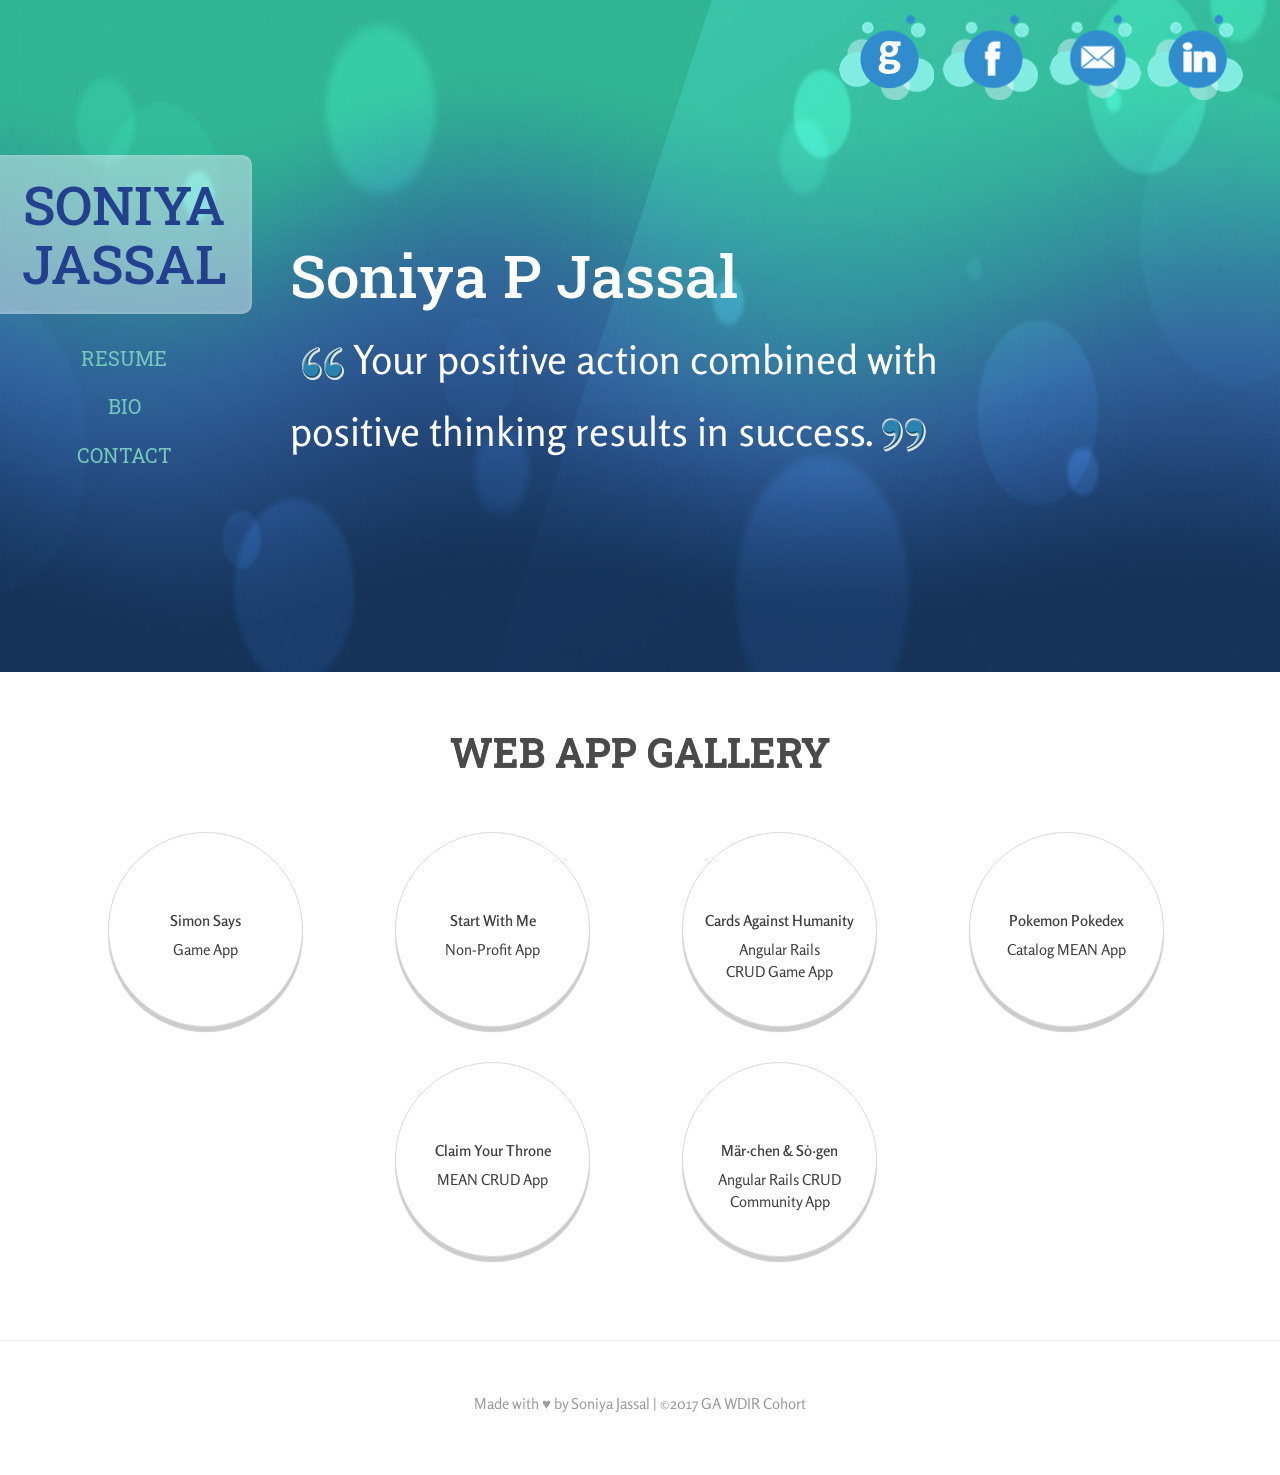
==== index.html @ bb721d24 "gh pages" ====
<!DOCTYPE HTML>
<html>
<head>
<title>Soniya Jassal</title>
<meta http-equiv="Content-Type" content="text/html; charset=utf-8" />
<meta name="viewport" content="width=device-width, initial-scale=1, maximum-scale=1">
<!-- JQUERY -->
<script
src="https://code.jquery.com/jquery-3.2.1.min.js"
integrity="sha256-hwg4gsxgFZhOsEEamdOYGBf13FyQuiTwlAQgxVSNgt4="
crossorigin="anonymous"></script>
<!--Bootstrap required files-->
<script src="https://maxcdn.bootstrapcdn.com/bootstrap/3.3.7/js/bootstrap.min.js"></script>
<link rel="stylesheet" href="https://maxcdn.bootstrapcdn.com/bootstrap/3.3.7/css/bootstrap.min.css" integrity="sha384-BVYiiSIFeK1dGmJRAkycuHAHRg32OmUcww7on3RYdg4Va+PmSTsz/K68vbdEjh4u" crossorigin="anonymous">
<link href='http://fonts.googleapis.com/css?family=Roboto+Slab:400,700' rel='stylesheet' type='text/css'>
<link href='http://fonts.googleapis.com/css?family=Rosario:400,700' rel='stylesheet' type='text/css'>
<link href="css/style.css" rel="stylesheet" type="text/css" media="all" />

</head>
<body>
<div class="header">
<div class="wrap">
	<div class="social_media">
		<ul class="wrapper">
			<li><a class="github" href="https://github.com/ssjassal"><span>github</span></a></li>
			<li><a class="facebook" href="https://www.facebook.com/shipotle"><span>facebook</span></a></li>
			<li><a class="email" href="mailto:soniyapjassal@gmail.com"><span>email</span></a></li>
			<li><a class="linkedin" href="https://www.linkedin.com/in/pritishilotri/"><span>linkedin</span></a></li>
		</ul>
	</div>
	<div class="clear"></div>
	<div class="header_main">
		<div class="header_text">
			<h2>Soniya P Jassal</h2>
         <p><img src="./images/quote1.png"/>Your positive action combined with positive thinking results in success.<img src="./images/quote2.png"/></p>
		</div>
		<div class="clear"></div>
	</div>
	<div class="header_left"><!-- start header_left -->
		<div class="logo">
			<h1><a href="index.html">soniya jassal</a></h1>
		</div>
		<div class="header_nav">
			<ul>
				<li><a href="#"role="button" data-toggle="modal" data-target="#resume">resume</a></li>
				<li><a href="#" role="button" data-toggle="modal" data-target="#bio">bio</a></li>
				<li><a href="mailto:soniyapjassal@gmail.com">contact</a></li>
			</ul>
		</div>
	</div>
</div>
</div>
<div class="main">
<div class="wrap">
	<div class="content">
		<h5>web app gallery</h5>
		<h6></h6>
		<ul class="hoverOver right">
			<li>
				 <a href="#" role="button" data-toggle="modal" data-target="#simon" class="circle bounce-in-left"><span > <h4>Simon Says</h4><p>Game App</p></span> </a>
			</li>

			<div class="clear"></div>
		</ul>
		<ul class="hoverOver left">
         <li>
				 <a href="#" role="button" data-toggle="modal" data-target="#swm" class="circle bounce-in-top"><span > <h4>Start With Me</h4><p>Non-Profit App</p></span> </a>
			</li>
			<li>
				 <a href="#" role="button" data-toggle="modal" data-target="#throne" class="circle bounce-in-bottom"><span > <h4>Claim Your Throne</h4><p>MEAN CRUD App</p></span> </a>
			</li>

			<div class="clear"></div>
		</ul>
		<ul class="hoverOver left right">
         <li>
             <a href="#" role="button" data-toggle="modal" data-target="#cah" class="circle bounce-in-top"><span > <h4>Cards Against Humanity</h4><p>Angular Rails <br>CRUD Game App</p></span> </a>
         </li>
         <li>
				 <a href="#" role="button" data-toggle="modal" data-target="#ms" class="circle bounce-in-bottom"><span > <h4>Mär·chen & Sȯ·gen</h4><p>Angular Rails CRUD Community App</p></span> </a>
			</li>

			<div class="clear"></div>
		</ul>
		<ul class="hoverOver left">

         <li>
             <a href="#" role="button" data-toggle="modal" data-target="#poke" class="circle bounce-in-right"><span > <h4>Pokemon Pokedex</h4><p>Catalog MEAN App</p></span> </a>
         </li>
			<div class="clear"></div>
		</ul>
		<div class="clear"></div>
	</div><!-- end content -->
</div>
<!--Modals-iframe concept inspired by Emily Cali-->
<!-- Reume Modal -->
<div class=" modal fade" id="resume" role="dialog">
   <div class="modal-dialog">
      <!-- Modal content-->
      <div class="modal-content">
         <div class="modal-header">
            <button type="button" class="close" data-dismiss="modal">&times;</button>
            <h4 class="formHeader modal-title"> Soniya Jassal Resume <br><iframe src="./assets/Soniya Jassal 2017 Final.pdf"></iframe></h4>
         </div>
         <div class="modal-footer">
            <!-- <button class="btn btn-default" type="submit" name="button" ng-click="Storyteller.loginStoryteller(userPass)">Login</button> -->
            <button type="button" class="btn btn-default" data-dismiss="modal">Close</button>
         </div>
      </div>
   </div>
</div>
<!-- Simon Modal -->
<div class=" modal fade" id="simon" role="dialog">
   <div class="modal-dialog">
      <!-- Modal content-->
      <div class="modal-content">
         <div class="modal-header">
            <button type="button" class="close" data-dismiss="modal">&times;</button>
            <h4 class="formHeader modal-title"> Simon Says </h4>
         </div>
         <div class="formInput modal-body">
            <iframe src="https://ssjassal.github.io/simon_says/Simon/index.html"></iframe>
         </div>
         <div class="modal-footer">
            <!-- <button class="btn btn-default" type="submit" name="button" ng-click="Storyteller.loginStoryteller(userPass)">Login</button> -->
            <button type="button" class="btn btn-default" data-dismiss="modal">Close</button>
         </div>
      </div>
   </div>
</div>
<!-- Start With Me Modal -->
<div class=" modal fade" id="swm" role="dialog">
   <div class="modal-dialog">
      <!-- Modal content-->
      <div class="modal-content">
         <div class="modal-header">
            <button type="button" class="close" data-dismiss="modal">&times;</button>
            <h4 class="formHeader modal-title"> Start With Me </h4>
         </div>
         <div class="formInput modal-body">
            <iframe src="https://mysterious-cove-64478.herokuapp.com/"></iframe>
         </div>
         <div class="modal-footer">
            <!-- <button class="btn btn-default" type="submit" name="button" ng-click="Storyteller.loginStoryteller(userPass)">Login</button> -->
            <button type="button" class="btn btn-default" data-dismiss="modal">Close</button>
         </div>
      </div>
   </div>
</div>
<!-- Claim Your Throne Modal -->
<div class=" modal fade" id="throne" role="dialog">
   <div class="modal-dialog">
      <!-- Modal content-->
      <div class="modal-content">
         <div class="modal-header">
            <button type="button" class="close" data-dismiss="modal">&times;</button>
            <h4 class="formHeader modal-title"> Claim Your Throne</h4>
         </div>
         <div class="formInput modal-body">
            <iframe src="https://whispering-retreat-91949.herokuapp.com/"></iframe>
         </div>
         <div class="modal-footer">
            <!-- <button class="btn btn-default" type="submit" name="button" ng-click="Storyteller.loginStoryteller(userPass)">Login</button> -->
            <button type="button" class="btn btn-default" data-dismiss="modal">Close</button>
         </div>
      </div>
   </div>
</div>
<!-- Cards Against Humanity Modal -->
<div class=" modal fade" id="cah" role="dialog">
   <div class="modal-dialog">
      <!-- Modal content-->
      <div class="modal-content">
         <div class="modal-header">
            <button type="button" class="close" data-dismiss="modal">&times;</button>
            <h4 class="formHeader modal-title"> Cards Against Humanity</h4>
         </div>
         <div class="formInput modal-body">
            <iframe src="https://humanity-app-frontend.herokuapp.com/"></iframe>
         </div>
         <div class="modal-footer">
            <!-- <button class="btn btn-default" type="submit" name="button" ng-click="Storyteller.loginStoryteller(userPass)">Login</button> -->
            <button type="button" class="btn btn-default" data-dismiss="modal">Close</button>
         </div>
      </div>
   </div>
</div>
<!-- Marchen & Sagen Modal -->
<div class=" modal fade" id="ms" role="dialog">
   <div class="modal-dialog">
      <!-- Modal content-->
      <div class="modal-content">
         <div class="modal-header">
            <button type="button" class="close" data-dismiss="modal">&times;</button>
            <h4 class="formHeader modal-title"> Mär·chen & Sȯ·gen</h4>
         </div>
         <div class="formInput modal-body">
            <iframe src="https://marchen-sagen-app.herokuapp.com/"></iframe>
         </div>
         <div class="modal-footer">
            <!-- <button class="btn btn-default" type="submit" name="button" ng-click="Storyteller.loginStoryteller(userPass)">Login</button> -->
            <button type="button" class="btn btn-default" data-dismiss="modal">Close</button>
         </div>
      </div>
   </div>
</div>
<!-- Pokemon Pokedex Modal -->
<div class=" modal fade" id="poke" role="dialog">
   <div class="modal-dialog">
      <!-- Modal content-->
      <div class="modal-content">
         <div class="modal-header">
            <button type="button" class="close" data-dismiss="modal">&times;</button>
            <h4 class="formHeader modal-title"> Pokemon Pokedex <br>
               <img src="./images/pokehome.png" width="1200" height="550"/><br><br>
            </h4>
         </div>
         <div class="formInput modal-body">
            <!-- <img src="./images/pokehome.png" width="1200" height="550"/><br><br> -->
            <p>
               <label> Introduction</label><br>
               The Pokemon Poke-Dex sports 150 different pokemon. A user can select a pokemon and obtain information about each pokemon and add new Pokemon to their Poke-Dex The functionality of this app is simple learning of manipulating data without a true database. There are features replicating the CRUD methodology.<br>
               <label> Getting Started With Pokemon Poke-Dex </label><br>
            These instructions will help you see the app, should you not wish to download a copy of the project.You can access the respository here: <a href="https://github.com/ssjassal/wdi-remote-hopper/tree/master/unit_2/w05d04/homework/">SSJassal WDIR Projects Repository</a> <br>Should you want to see the code and modify, these instructions will get you a copy of the project up and running on your local machine for development and testing purposes. Please clone my repository for Pokedex App from there you will find need to run npm install to install all necessary modules. You’ll want to ensure the server.js file holds the port you wish to run the app. You will then need to start the nodemon server. You can then run the app from http://localhost:port-given.

            </p>
         </div>
         <div class="modal-footer">
            <!-- <button class="btn btn-default" type="submit" name="button" ng-click="Storyteller.loginStoryteller(userPass)">Login</button> -->
            <button type="button" class="btn btn-default" data-dismiss="modal">Close</button>
         </div>
      </div>
   </div>
</div>
<!-- Bio Modal -->
<div class=" modal fade" id="bio" role="dialog">
   <div class="modal-dialog">
      <!-- Modal content-->
      <div class="modal-content">
         <div class="modal-header">
            <button type="button" class="close" data-dismiss="modal">&times;</button>
            <h4 class="formHeader modal-title"> Soniya Jassal Bio<br>
               <p>
                  Soniya has 13 years of experience working in the Federal Market with backgrounds ranging in Web Development, full range Software Development Life Cycle, and Enterprise Architecture.  Soniya has a focus in Enterprise Architecture and currently works to support the Navy N1, HHS Grants.gov, Internal Revenue Service, Solution Architecture Development.  In the past, she has support the Department of Veteran Affairs (VA) Architecture, Strategy & Design Team implementing an integrated Enterprise Architecture with Segment federation, along with the support of an integrated tool suite to support the strategy, mission and goals of VA.  Soniya has also worked in support of Military Heath Systems(MHS) Office of the Chief Information Officer Enterprise Architecture Division (OCIO EAD) where she authored the Integration-Federation Strategy to capture the holistic view of the MHS Enterprise Architecture.  She has lead compliance and milestone reviews in support of the Investment Review Committee (IRC) and provided Subject Matter Expert (SME) reviews.  Soniya has also support the Enterprise Architecture Committee (EAC) Board for validation of MHS Enterprise Architecture artifacts.  Soniya has completed a Bachelor's in Information Networking Degree at the University of Minnesota and is currently completing her Master's Degree in Information Systems Engineering with emphasis in Cyber Security at Johns Hopkins Whiting Schools of Engineering.  In her personal time Soniya is active with her Fraternity Alumnae Club of Pi Beta Phi raising money and books through fundraising for literacy, investing time with the Girl Scouts of America, traveling, attending music concerts and spending time with her family.
               </p>
            </h4>
         </div>
         <!-- <div class="formInput modal-body">

         </div> -->
         <div class="modal-footer">
            <!-- <button class="btn btn-default" type="submit" name="button" ng-click="Storyteller.loginStoryteller(userPass)">Login</button> -->
            <button type="button" class="btn btn-default" data-dismiss="modal">Close</button>
         </div>
      </div>
   </div>
</div>
</div>
<div class="footer_bg">
<div class="wrap">
	<div class="footer">
			<div class="footer_text">
				<p class="link"><span>Made with &hearts; by Soniya Jassal | &copy;2017 GA WDIR Cohort </span></p>
			</div>
			<div class="clear"></div>
	</div>
</div>
</div>
</body>
</html>
---- css/style.css ----
*{
	margin:0;
	padding:0;
	border:0;
	font-size:100%;
	font:inherit;
	vertical-align:baseline;
}
article, aside, details,
figcaption, figure,footer,
header, hgroup, menu,
nav, section {
	display: block;
}
ol,ul{
	list-style:none;
	margin:0;
	padding:0;
}

/* MAIN BODY CSS */
a{
	text-decoration:none;
}
.txt-rt{
	text-align:right;
}/* text align right */
.txt-lt{
	text-align:left;
}/* text align left */
.txt-center{
	text-align:center;
}/* text align center */
.float-rt{
	float:right;
}/* float right */
.float-lt{float:left;}/* float left */
.clear{clear:both;}/* clear float */
.pos-relative{position:relative;}/* Position Relative */
.pos-absolute{position:absolute;}/* Position Absolute */
.vertical-base{	vertical-align:baseline;}/* vertical align baseline */
.vertical-top{	vertical-align:top;}/* vertical align top */
.underline{	padding-bottom:5px;	border-bottom: 1px solid #eee; margin:0 0 20px 0;}/* Add 5px bottom padding and a underline */
nav.vertical ul li{	display:block;}/* vertical menu */
nav.horizontal ul li{	display: inline-block;}/* horizontal menu */
img{max-width:100%;}
/*end reset*/
body {
	font-family: 'Rosario', sans-serif;
	background:#ffffff;
	font-size: 100%;
}
.wrap{
	margin:0 auto;
	width:80%;
}
/* header_left1 */
.header_left1 {
	position: absolute;
	width: 13%;
	top: 20%;
	left: -4px;
}
/* header_left */
.header_left {
	position: absolute;
	width: 13%;
	top: 20%;
	left: -4px;
}
.logo{
	text-align:center;
}
.logo h1{
	font-family: 'Roboto Slab', serif;
	background: rgba(219,234,243, 0.5);
	box-shadow: inset 0 0 5px rgba(219,234,243, 0.75);
	-webkit-box-shadow: inset 0 0 5px rgba(255, 255, 255, 0.24);
	-moz-box-shadow: inset 0 0 5px rgba(255, 255, 255, 0.24);
	-o-box-shadow: inset 0 0 5px rgba(255, 255, 255, 0.24);
	border-radius: 0px 10px 10px 0px;
	-webkit-border-radius: 0px 10px 10px 0px;
	-moz-border-radius: 0px 10px 10px 0px;
	-o-border-radius: 0px 10px 10px 0px;
}
.logo h1 a{
	display:block;
	padding: 20px;
	font-size: 1.5em;
	color: #23408F;
	text-transform: uppercase;
}
.header_nav {
	margin:20px 0;
	text-align:center;
}
.header_nav ul li{
	padding: 10px 0;
}
.header_nav ul li a{
	font-family: 'Roboto Slab', serif;
	display:inline-block;
	font-size:2em;
	color: #75CABE;
	text-transform: uppercase;
	-webkit-transition: all 0.3s ease-in-out;
	-moz-transition: all 0.3s ease-in-out;
	-o-transition: all 0.3s ease-in-out;
	transition: all 0.3s ease-in-out;
}
.header_nav ul li a:hover{
	color: #38528B;
}
/*-- HEADER CSS --*/
.header{
	background: url('../images/header.jpg');
	background-size: 100% 100%;
	background-position: center;
}
/* SOCIAL MEDIA ICONS - Inspired by W3Layouts for social media icons */
.social_media {
	float:right;
}
.wrapper{
	display: block;
}
.wrapper li{
	float: left;
}
.wrapper li a{
	display: block;
	width: 100px;
	height: 100px;
	margin: 0 2px;
	padding: 1em;
	outline: none;
	background: transparent url(../images/social_icons1.png) no-repeat top left;
	text-indent: -9000px;
	position: relative;
}
.wrapper li .github{
    background-position: 5px 0px;
}
.wrapper li .facebook{
    background-position: -385px 0px;
}
.wrapper li .linkedin{
    background-position: -130px 0px;
	 /*padding: 1em;*/
}
.wrapper li .email{
    background-position: -255px 0px;
	 /*padding: 1em;*/
}

.wrapper li a span{
	text-transform: capitalize;
	width: 100px;
	height: 45px;
	line-height: 20px;
	padding: 8px 10px;
	left: 60%;
	margin-left: -75px;
	font-size: 14px;
	color: #6C87BE;
	text-align: center;
	border: 4px solid #fff;
	background:#ffffff;
	text-indent: 0px;
	position: absolute;
	pointer-events: none;
	top: 80px;
	opacity: 0;
	-webkit-transition: all 0.3s ease-in-out;
	-moz-transition: all 0.3s ease-in-out;
	-o-transition: all 0.3s ease-in-out;
	-ms-transition: all 0.3s ease-in-out;
	transition: all 0.3s ease-in-out;
	box-shadow: 1px 1px 2px rgba(0,0,0,0.1);
	-webkit-box-shadow: 1px 1px 2px rgba(0,0,0,0.1);
	-moz-box-shadow: 1px 1px 2px rgba(0,0,0,0.1);
	-o-box-shadow: 1px 1px 2px rgba(0,0,0,0.1);
	border-radius: 4px;
	-webkit-border-radius: 4px;
	-moz-border-radius: 4px;
	-o-border-radius: 4px;
}
.wrapper li a span:before,
.wrapper li a span:after{
	content: '';
	position: absolute;
	bottom: -15px;
	left: 70%;
	margin-left: -9px;
	width: 0;
	height: 0;
	border-left: 10px solid transparent;
	border-right: 10px solid transparent;
	border-top: 10px solid rgba(0, 0, 0, 0);
}
.wrapper li a span:after{
	top: -24px;
	margin-left: -10px;
	border-bottom: 10px solid #fff;
}
.wrapper li a:hover span{
	opacity: 0.9;
	bottom: 70px;
}
.header_main{
	padding: 10% 0 0;
	width:80%;
	margin: 0 auto;
}
.header_text{
	float:left;
	width: 80%;
	margin: 0 0 0 10%;
	padding-bottom: 20%;
}
.header_text h2{
	font-family: 'Roboto Slab', serif;
	font-size: 6em;
	color: #fff;
	text-transform: capitalize;
	margin-bottom: 2%;
	margin-left: 5%
}
.header_text p{
	line-height:1.8em;
	font-size: 4em;
	color: #fff;
	margin-left: 5%
}

.main{
	background-size: 55%;
}
.content{
	text-align:center;
	padding: 4%;
}
.content h5 {
	font-family: 'Roboto Slab', serif;
	font-weight: 600;
	font-size: 4em;
	text-transform: uppercase;
	margin-bottom: 2%;
	color: #4B4949;
	text-shadow: 0 1px 0 rgb(83, 83, 83);
	-webkit-text-shadow: 0 1px 0 rgb(83, 83, 83);
	-moz-text-shadow: 0 1px 0 rgb(83, 83, 83);
	-o-text-shadow: 0 1px 0 rgb(83, 83, 83);
}
.content h6{
	width: 60%;
	margin: 0 auto;
	font-size: 2em;
	color: #292929;
	line-height: 1.8em;
}
/* MODAL CSS */
iframe{
	width: 65vw;
	height: 60vw;
	scrolling: no;
}

input{
	color: #000;
}
label{
	font-size: 20px;
}
img{
	text-align: center;
}
.modal{
	left: -40%;
}
/*.modal-dialog {
	width 200%;
}*/
.modal-header {
    padding:9px 15px;
    /*border-bottom:1px solid #eee;*/
    background-color: #DBEAF3;
    -webkit-border-top-left-radius: 5px;
    -webkit-border-top-right-radius: 5px;
    -moz-border-radius-topleft: 5px;
    -moz-border-radius-topright: 5px;
     border-top-left-radius: 5px;
     border-top-right-radius: 5px;
	  font-family: 'Roboto Slab', serif;
	  width: 70vw;
 }
.modal-body{
    background-color: #DBEAF3;
    text-align: left;
	 font-family: 'Roboto Slab', serif;
	 width: 70vw;
	 height: 60vw;
}
.modal-body p{
	text-align: left;
	height: 60vw;
	font-size: 15px
}
.modal-body img{
	text-align: center;
}
.modal-body ul li{
	text-align: left;
	height: 60vw;
}
.modal-footer{
   background-color: #DBEAF3;
   -webkit-border-bottom-left-radius: 5px;
   -webkit-border-bottom-right-radius: 5px;
   -moz-border-radius-bottomleft: 5px;
   -moz-border-radius-bottomright: 5px;
    border-bottom-left-radius: 5px;
    border-bottom-right-radius: 5px;
    text-align: center;
	 font-family: 'Roboto Slab', serif;
	 width: 70vw;
}
.modal-title{
   text-align: center;
}
/* HOVER OVER */
.hoverOver {
	float: left;
	width: 22.333333%;
}
.hoverOver.left{
	margin-left: 3.33333%;
}
.hoverOver li{
	margin: 14% 0;
}
.hoverOver li a.circle{
	margin: 0 auto;
	text-align: center;
	border: 1px solid rgb(218, 218, 218);
	color:#404040;
	background: #ffffff;
	display: block;
	width: 195px;
	height: 195px;
	-webkit-transition: all 0.3s ease-in-out;
	-moz-transition: all 0.3s ease-in-out;
	-o-transition: all 0.3s ease-in-out;
	transition: all 0.3s ease-in-out;
	border-radius: 100px;
	-webkit-border-radius: 100px;
	-moz-border-radius: 100px;
	-o-border-radius: 100px;
	box-shadow: 0px 5px 1px #CCCCCC;
	-webkit-box-shadow: 0px 5px 1px #CCCCCC;
	-moz-box-shadow: 0px 5px 1px #CCCCCC;
	-o-box-shadow: 0px 5px 1px #CCCCCC;
}
.hoverOver li a.circle span{
	display: block;
	top: 70px;
	position: relative;
}
.circle h4{
	text-transform: capitalize;
	font-size: 2em;
	font-weight: 600;
}
.circle p{
	font-size: 1.5em;
}
.hoverOver li a.circle:hover,.hoverOver li a.circle:hover >h4{
	color:#ffffff;
	background: #75CABE;
	border-radius: 100px;
	-webkit-border-radius: 100px;
	-moz-border-radius: 100px;
	-o-border-radius: 100px;
}

/*FOOTER CSS */
.footer_bg{
	border-top: 1px solid rgb(240, 237, 237);
	background: #ffffff;
}
.footer{
	padding:4%;
}
.footer_text{
	text-align:center;
}
.footer_text p{
	color: #9c9c9c;
	font-size: 1.5em;
	line-height: 1.8em;
}
.footer_text p a{
	color:#38528B;
	-webkit-transition: all 0.3s ease-in-out;
	-moz-transition: all 0.3s ease-in-out;
	-o-transition: all 0.3s ease-in-out;
	transition: all 0.3s ease-in-out;
}
.footer_text p a:hover{
	color: #9c9c9c;
}

/* ANIMATIONS */
/* ----------------------------------------------
 * Generated by Animista on 2017-6-3 16:10:4
 * w: http://animista.net, t: @cssanimista
 * ---------------------------------------------- */
.bounce-in-left {
	-webkit-animation: bounce-in-left 2.1s both;
	        animation: bounce-in-left 2.1s both;
}
.bounce-in-right {
	-webkit-animation: bounce-in-right 2.1s both;
	        animation: bounce-in-right 2.1s both;
}
.bounce-in-bottom {
	-webkit-animation: bounce-in-bottom 2.1s both;
	        animation: bounce-in-bottom 2.1s both;
}
.bounce-in-top {
	-webkit-animation: bounce-in-top 2.1s both;
	        animation: bounce-in-top 2.1s both;
}

/*
 * ----------------------------------------
 * animation bounce-in-top
 * ----------------------------------------
 */
@-webkit-keyframes bounce-in-top {
  0% {
    -webkit-transform: translateY(-500px);
            transform: translateY(-500px);
    -webkit-animation-timing-function: ease-in;
            animation-timing-function: ease-in;
    opacity: 0;
  }
  38% {
    -webkit-transform: translateY(0);
            transform: translateY(0);
    -webkit-animation-timing-function: ease-out;
            animation-timing-function: ease-out;
    opacity: 1;
  }
  55% {
    -webkit-transform: translateY(-65px);
            transform: translateY(-65px);
    -webkit-animation-timing-function: ease-in;
            animation-timing-function: ease-in;
  }
  72% {
    -webkit-transform: translateY(0);
            transform: translateY(0);
    -webkit-animation-timing-function: ease-out;
            animation-timing-function: ease-out;
  }
  81% {
    -webkit-transform: translateY(-28px);
            transform: translateY(-28px);
    -webkit-animation-timing-function: ease-in;
  }
  90% {
    -webkit-transform: translateY(0);
            transform: translateY(0);
    -webkit-animation-timing-function: ease-out;
            animation-timing-function: ease-out;
  }
  95% {
    -webkit-transform: translateY(-8px);
            transform: translateY(-8px);
    -webkit-animation-timing-function: ease-in;
            animation-timing-function: ease-in;
  }
  100% {
    -webkit-transform: translateY(0);
            transform: translateY(0);
    -webkit-animation-timing-function: ease-out;
            animation-timing-function: ease-out;
  }
}
@keyframes bounce-in-top {
  0% {
    -webkit-transform: translateY(-500px);
            transform: translateY(-500px);
    -webkit-animation-timing-function: ease-in;
            animation-timing-function: ease-in;
    opacity: 0;
  }
  38% {
    -webkit-transform: translateY(0);
            transform: translateY(0);
    -webkit-animation-timing-function: ease-out;
            animation-timing-function: ease-out;
    opacity: 1;
  }
  55% {
    -webkit-transform: translateY(-65px);
            transform: translateY(-65px);
    -webkit-animation-timing-function: ease-in;
            animation-timing-function: ease-in;
  }
  72% {
    -webkit-transform: translateY(0);
            transform: translateY(0);
    -webkit-animation-timing-function: ease-out;
            animation-timing-function: ease-out;
  }
  81% {
    -webkit-transform: translateY(-28px);
            transform: translateY(-28px);
    -webkit-animation-timing-function: ease-in;
  }
  90% {
    -webkit-transform: translateY(0);
            transform: translateY(0);
    -webkit-animation-timing-function: ease-out;
            animation-timing-function: ease-out;
  }
  95% {
    -webkit-transform: translateY(-8px);
            transform: translateY(-8px);
    -webkit-animation-timing-function: ease-in;
            animation-timing-function: ease-in;
  }
  100% {
    -webkit-transform: translateY(0);
            transform: translateY(0);
    -webkit-animation-timing-function: ease-out;
            animation-timing-function: ease-out;
  }
}

/*
 * ----------------------------------------
 * animation bounce-in-bottom
 * ----------------------------------------
 */
@-webkit-keyframes bounce-in-bottom {
  0% {
    -webkit-transform: translateY(500px);
            transform: translateY(500px);
    -webkit-animation-timing-function: ease-in;
            animation-timing-function: ease-in;
    opacity: 0;
  }
  38% {
    -webkit-transform: translateY(0);
            transform: translateY(0);
    -webkit-animation-timing-function: ease-out;
            animation-timing-function: ease-out;
    opacity: 1;
  }
  55% {
    -webkit-transform: translateY(65px);
            transform: translateY(65px);
    -webkit-animation-timing-function: ease-in;
            animation-timing-function: ease-in;
  }
  72% {
    -webkit-transform: translateY(0);
            transform: translateY(0);
    -webkit-animation-timing-function: ease-out;
            animation-timing-function: ease-out;
  }
  81% {
    -webkit-transform: translateY(28px);
            transform: translateY(28px);
    -webkit-animation-timing-function: ease-in;
            animation-timing-function: ease-in;
  }
  90% {
    -webkit-transform: translateY(0);
            transform: translateY(0);
    -webkit-animation-timing-function: ease-out;
            animation-timing-function: ease-out;
  }
  95% {
    -webkit-transform: translateY(8px);
            transform: translateY(8px);
    -webkit-animation-timing-function: ease-in;
            animation-timing-function: ease-in;
  }
  100% {
    -webkit-transform: translateY(0);
            transform: translateY(0);
    -webkit-animation-timing-function: ease-out;
            animation-timing-function: ease-out;
  }
}
@keyframes bounce-in-bottom {
  0% {
    -webkit-transform: translateY(500px);
            transform: translateY(500px);
    -webkit-animation-timing-function: ease-in;
            animation-timing-function: ease-in;
    opacity: 0;
  }
  38% {
    -webkit-transform: translateY(0);
            transform: translateY(0);
    -webkit-animation-timing-function: ease-out;
            animation-timing-function: ease-out;
    opacity: 1;
  }
  55% {
    -webkit-transform: translateY(65px);
            transform: translateY(65px);
    -webkit-animation-timing-function: ease-in;
            animation-timing-function: ease-in;
  }
  72% {
    -webkit-transform: translateY(0);
            transform: translateY(0);
    -webkit-animation-timing-function: ease-out;
            animation-timing-function: ease-out;
  }
  81% {
    -webkit-transform: translateY(28px);
            transform: translateY(28px);
    -webkit-animation-timing-function: ease-in;
            animation-timing-function: ease-in;
  }
  90% {
    -webkit-transform: translateY(0);
            transform: translateY(0);
    -webkit-animation-timing-function: ease-out;
            animation-timing-function: ease-out;
  }
  95% {
    -webkit-transform: translateY(8px);
            transform: translateY(8px);
    -webkit-animation-timing-function: ease-in;
            animation-timing-function: ease-in;
  }
  100% {
    -webkit-transform: translateY(0);
            transform: translateY(0);
    -webkit-animation-timing-function: ease-out;
            animation-timing-function: ease-out;
  }
}

/*
 * ----------------------------------------
 * animation bounce-in-left
 * ----------------------------------------
 */
@-webkit-keyframes bounce-in-left {
  0% {
    -webkit-transform: translateX(-600px);
            transform: translateX(-600px);
    -webkit-animation-timing-function: ease-in;
            animation-timing-function: ease-in;
    opacity: 0;
  }
  38% {
    -webkit-transform: translateX(0);
            transform: translateX(0);
    -webkit-animation-timing-function: ease-out;
            animation-timing-function: ease-out;
    opacity: 1;
  }
  55% {
    -webkit-transform: translateX(-68px);
            transform: translateX(-68px);
    -webkit-animation-timing-function: ease-in;
            animation-timing-function: ease-in;
  }
  72% {
    -webkit-transform: translateX(0);
            transform: translateX(0);
    -webkit-animation-timing-function: ease-out;
            animation-timing-function: ease-out;
  }
  81% {
    -webkit-transform: translateX(-28px);
            transform: translateX(-28px);
    -webkit-animation-timing-function: ease-in;
            animation-timing-function: ease-in;
  }
  90% {
    -webkit-transform: translateX(0);
            transform: translateX(0);
    -webkit-animation-timing-function: ease-out;
            animation-timing-function: ease-out;
  }
  95% {
    -webkit-transform: translateX(-8px);
            transform: translateX(-8px);
    -webkit-animation-timing-function: ease-in;
            animation-timing-function: ease-in;
  }
  100% {
    -webkit-transform: translateX(0);
            transform: translateX(0);
    -webkit-animation-timing-function: ease-out;
            animation-timing-function: ease-out;
  }
}
@keyframes bounce-in-left {
  0% {
    -webkit-transform: translateX(-600px);
            transform: translateX(-600px);
    -webkit-animation-timing-function: ease-in;
            animation-timing-function: ease-in;
    opacity: 0;
  }
  38% {
    -webkit-transform: translateX(0);
            transform: translateX(0);
    -webkit-animation-timing-function: ease-out;
            animation-timing-function: ease-out;
    opacity: 1;
  }
  55% {
    -webkit-transform: translateX(-68px);
            transform: translateX(-68px);
    -webkit-animation-timing-function: ease-in;
            animation-timing-function: ease-in;
  }
  72% {
    -webkit-transform: translateX(0);
            transform: translateX(0);
    -webkit-animation-timing-function: ease-out;
            animation-timing-function: ease-out;
  }
  81% {
    -webkit-transform: translateX(-28px);
            transform: translateX(-28px);
    -webkit-animation-timing-function: ease-in;
            animation-timing-function: ease-in;
  }
  90% {
    -webkit-transform: translateX(0);
            transform: translateX(0);
    -webkit-animation-timing-function: ease-out;
            animation-timing-function: ease-out;
  }
  95% {
    -webkit-transform: translateX(-8px);
            transform: translateX(-8px);
    -webkit-animation-timing-function: ease-in;
            animation-timing-function: ease-in;
  }
  100% {
    -webkit-transform: translateX(0);
            transform: translateX(0);
    -webkit-animation-timing-function: ease-out;
            animation-timing-function: ease-out;
  }
}

/*
 * ----------------------------------------
 * animation bounce-in-right
 * ----------------------------------------
 */
@-webkit-keyframes bounce-in-right {
  0% {
    -webkit-transform: translateX(600px);
            transform: translateX(600px);
    -webkit-animation-timing-function: ease-in;
            animation-timing-function: ease-in;
    opacity: 0;
  }
  38% {
    -webkit-transform: translateX(0);
            transform: translateX(0);
    -webkit-animation-timing-function: ease-out;
            animation-timing-function: ease-out;
    opacity: 1;
  }
  55% {
    -webkit-transform: translateX(68px);
            transform: translateX(68px);
    -webkit-animation-timing-function: ease-in;
            animation-timing-function: ease-in;
  }
  72% {
    -webkit-transform: translateX(0);
            transform: translateX(0);
    -webkit-animation-timing-function: ease-out;
            animation-timing-function: ease-out;
  }
  81% {
    -webkit-transform: translateX(32px);
            transform: translateX(32px);
    -webkit-animation-timing-function: ease-in;
            animation-timing-function: ease-in;
  }
  90% {
    -webkit-transform: translateX(0);
            transform: translateX(0);
    -webkit-animation-timing-function: ease-out;
            animation-timing-function: ease-out;
  }
  95% {
    -webkit-transform: translateX(8px);
            transform: translateX(8px);
    -webkit-animation-timing-function: ease-in;
            animation-timing-function: ease-in;
  }
  100% {
    -webkit-transform: translateX(0);
            transform: translateX(0);
    -webkit-animation-timing-function: ease-out;
            animation-timing-function: ease-out;
  }
}
@keyframes bounce-in-right {
  0% {
    -webkit-transform: translateX(600px);
            transform: translateX(600px);
    -webkit-animation-timing-function: ease-in;
            animation-timing-function: ease-in;
    opacity: 0;
  }
  38% {
    -webkit-transform: translateX(0);
            transform: translateX(0);
    -webkit-animation-timing-function: ease-out;
            animation-timing-function: ease-out;
    opacity: 1;
  }
  55% {
    -webkit-transform: translateX(68px);
            transform: translateX(68px);
    -webkit-animation-timing-function: ease-in;
            animation-timing-function: ease-in;
  }
  72% {
    -webkit-transform: translateX(0);
            transform: translateX(0);
    -webkit-animation-timing-function: ease-out;
            animation-timing-function: ease-out;
  }
  81% {
    -webkit-transform: translateX(32px);
            transform: translateX(32px);
    -webkit-animation-timing-function: ease-in;
            animation-timing-function: ease-in;
  }
  90% {
    -webkit-transform: translateX(0);
            transform: translateX(0);
    -webkit-animation-timing-function: ease-out;
            animation-timing-function: ease-out;
  }
  95% {
    -webkit-transform: translateX(8px);
            transform: translateX(8px);
    -webkit-animation-timing-function: ease-in;
            animation-timing-function: ease-in;
  }
  100% {
    -webkit-transform: translateX(0);
            transform: translateX(0);
    -webkit-animation-timing-function: ease-out;
            animation-timing-function: ease-out;
  }
}

/* MEDIA QUERIES */
@media only screen and (max-width: 1366px) {
	.wrap{
		width:95%;
	}
	.header_left {
		top: 18%;
	}
}
@media only screen and (max-width: 1280px) {
	.wrap{
		width:95%;
	}
	.header_left {
		top: 15%;
		width: 20%;
	}
	.b-animate {
		font-size: 1.2em;
	}
	.circle h4 {
		font-size: 1.5em;
	}
}
@media only screen and (max-width: 1024px) {
	.wrap{
		width:95%;
	}
	.logo h1 a {
		padding: 15px;
	}
	.header_nav {
		margin: 15px 0;
	}
	.header_text h2 {
		font-size: 2.5em;
	}
	.header_text p {
		font-size: 1em;
	}
	.header_main {
		margin-left: 20%;
	}
	.h_img {
		width: 26.33333%;
	}
	.header_text {
		margin: 4% 0 0 4%;
	}
	.header_nav ul li {
		padding: 6px 0;
	}
	.content h5 {
		font-size: 2em;
	}
	.b-animate {
		font-size: 1em;
	}
	.circle h4 {
		font-size: 1.2em;
	}
	/*.f_nav li {
		width: 30.3333%;
	}*/
	.header_left1 {
		top:15%;
		width: 20%;
	}
}
@media only screen and (max-width: 768px) {
	.wrap{
		width:95%;
	}
	.logo h1 a {
		padding: 10px;
		font-size: 2em;
	}
	.header_nav {
		margin: 10px 0;
	}
	.header_text h2 {
		font-size: 2em;
	}
	.header_text p {
		font-size: 0.8725em;
	}
	.header_nav ul li {
		padding: 6px 0;
	}
	.header_nav ul li a {
		font-size: 0.8725em;
	}
	.content h5 {
		font-size: 1.8em;
	}
	.content h6 {
		width: 80%;
	}
	.hoverOver {
		width: 48.333333%;
	}
	.hoverOver.right{
		margin-right: 3.3333%;
	}
	.hoverOver.left {
		margin-left: 0%;
	}
	.b-animate {
		margin-top:50px;
		padding:4%;
		font-size: 1.2em;
	}
	.circle h4 {
		font-size: 1.4em;
	}
	.span1_of_4 h4 {
		font-size: 1.2em;
	}
	.hide{
		display: none;
	}
	.cont-grid h4 {
		font-size: 1.2em;
	}
	.header1 {
		padding: 0 0 28% 0;
	}
	.blog_left {
		float: none;
		width: 100%;
	}
	.blog_sidebar {
		float: none;
		width: 100%;
		margin-left: 0%;
	}
	.b_right h4 {
		font-size: 1.2em;
	}
	.blog_list ul li {
		margin-left: 10px;
	}
	.contact_left h3 {
		font-size: 1.2em;
	}
	.contact_right h3 {
		font-size: 1.2em;
	}
	.details h2 {
		font-size: 1.2em;
	}
	.loop h2{
		font-size: 8em;
	}
}
@media only screen and (max-width: 640px){
	.wrap{
		width:95%;
	}
	.header_left {
		top: 10%;
		width: 20%;
	}
	.logo h1 a {
		padding: 12px;
		font-size: 2em;
	}
	.header_main {
		margin-left:16%;
		padding: 4% 0 0;
		width: 80%;
	}
	.header_text p {
		font-size: 0.8725em;
		line-height: 1.5em;
	}
	.header_text {
		margin: 2% 0 0 4%;
	}
	.hoverOver {
		width: 48.333333%;
	}
	/*.span1_of_4 {
		float: none;
		width: 100%;
		margin-left: 0%;
	}
	.span1_of_4 h4{
		margin:4% 0;
	}
	.span1_of_4 h5{
		margin:2% 0 0;
	}
	.span1_of_4 p.top {
		margin-top: 2%;
	}
	.span1_of_4 span {
		margin-top: 2%;
	}*/
	/*.f_nav li {
		width: 14.3333%;
	}*/
	/*.span1_of_4 p.bg {
		padding: 4%;
	}*/
	.hoverOver li a.circle {
		width:120px;
		height: 120px;
	}
	.hoverOver li a.circle span {
		top: 60px;
	}
	.contact_left {
		float: none;
		margin-right: 0%;
		width: 100%;
	}
	.contact_right {
		margin-top:4%;
		float: none;
		width: 100%;
	}
	.loop h2{
		font-size: 6em;
	}
}
@media only screen and (max-width: 480px) {
	.wrap{
		width:95%;
	}
	.social_media {
		 float: none;
	}
	.wrapper li a {
		width: 68px;
		height: 86px;
	}
	.wrapper li:nth-last-child(6),.wrapper li:nth-last-child(5){
		display:none;
	}
	.header_left {
		top: 10%;
		width: 30%;
	}
	.header_nav ul li a {
		font-size: 0.8125em;
	}
	.header_nav ul li {
		padding: 4px 0;
	}
	.header_main {
		margin-left: 20%;
	}
	.header_text {
		margin: 0% 0 0 2%;
	}
	.header_text h2 {
		font-size: 1.5em;
	}
	.logo h1 a {
		padding: 5px;
		font-size: 1.8em;
	}
	.header_nav {
		margin: 0px 0;
	}
	.content h5 {
		font-size: 1.5em;
	}
	.b-animate {
		margin-top: 25px;
		font-size: 1em;
	}
	.circle p {
		font-size: 0.8925em;
	}
	.header1 {
		padding: 0 0 34% 0;
		background-size: 100% 100%;
	}
	.cont-grid-img {
		margin-right: 0;
		width: 100%;
		float: none;
	}
	.header_left1 {
		top: 25%;
		width: 30%;
	}
	.cont-grid {
		float: none;
		width: 100%;
		margin-top: 4%;
	}
	.blog_list {
		float: none;
	}
	.blog_art {
		float: none;
	}
}
@media only screen and (max-width: 320px) {
	.wrap{
		width:95%;
	}
	.social_media {
		 float: none;
	}
	.wrapper li a {
		width: 64px;
		height: 75px;
	}
	.header_left {
		top: 16%;
		width: 40%;
	}
	.header_nav ul li a {
		font-size: 0.8125em;
	}
	.header_nav ul li {
		padding: 2px 0;
	}
	.header_main {
		width:100%;
		margin-left:0%;
		padding: 0% 0 0;
	}
	.header_text {
		display: none;
	}
	.logo h1 a {
		padding: 8px;
		font-size: 1.5em;
	}
	.header_nav {
		margin: 0px 0;
	}
	.b-animate {
		margin-top: 15px;
		font-size: 0.8925em;
	}
	.h_img {
		width: 45%;
		float: right;
	}
	.hide1{
		display: none;
	}
	.hoverOver li a.circle span {
		top: 36px;
	}
	.circle p {
		font-size: 0.8125em;
	}
	.content h6 {
		width: 100%;
	}
	.header1 {
		padding: 0 0 44% 0;
	}
	.header_left1 {
		top: 30%;
	}
	.blog_list ul li:nth-child(3) {
		margin-left: 0;
	}
}
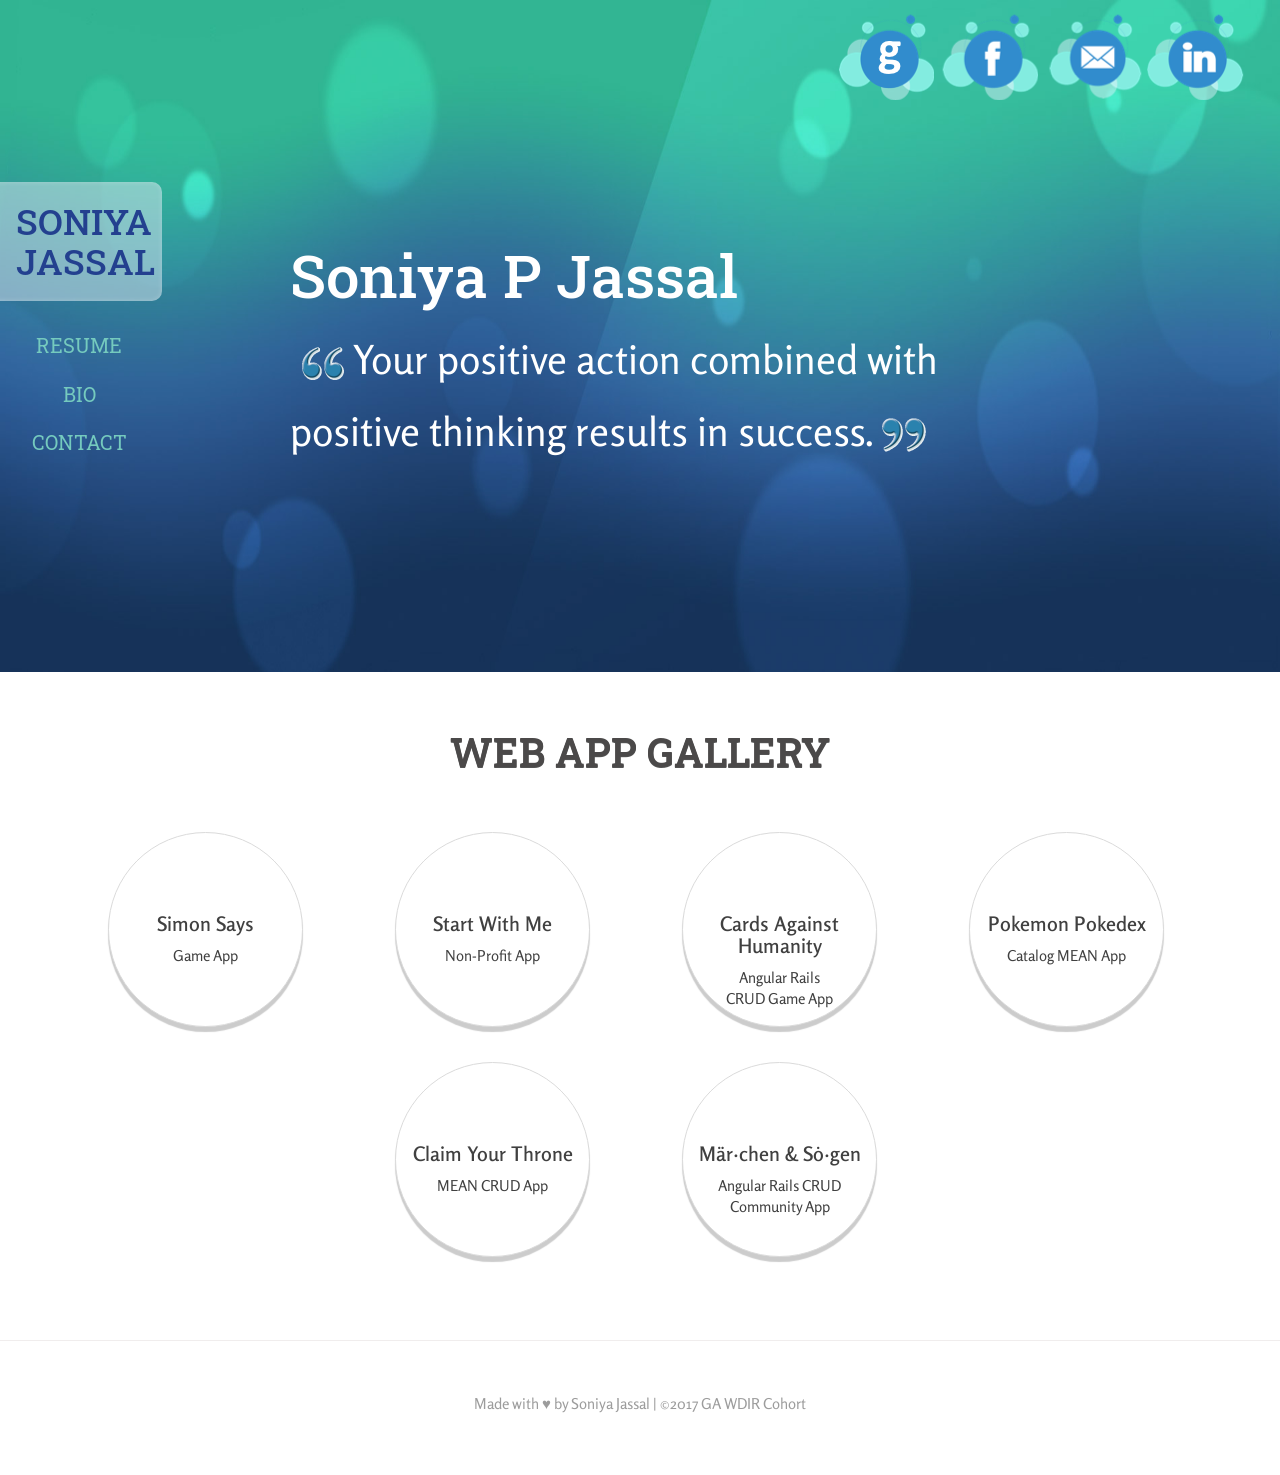
==== commit e6eb1772: "Final Portfolio" ====
--- a/index.html
+++ b/index.html
@@ -90,7 +90,7 @@
 			<div class="clear"></div>
 		</ul>
 		<div class="clear"></div>
-	</div><!-- end content -->
+	</div>
 </div>
 <!--Modals-iframe concept inspired by Emily Cali-->
 <!-- Reume Modal -->
--- a/css/style.css
+++ b/css/style.css
@@ -23,46 +23,11 @@
 a{
 	text-decoration:none;
 }
-.txt-rt{
-	text-align:right;
-}/* text align right */
-.txt-lt{
-	text-align:left;
-}/* text align left */
-.txt-center{
-	text-align:center;
-}/* text align center */
-.float-rt{
-	float:right;
-}/* float right */
-.float-lt{float:left;}/* float left */
-.clear{clear:both;}/* clear float */
-.pos-relative{position:relative;}/* Position Relative */
-.pos-absolute{position:absolute;}/* Position Absolute */
-.vertical-base{	vertical-align:baseline;}/* vertical align baseline */
-.vertical-top{	vertical-align:top;}/* vertical align top */
-.underline{	padding-bottom:5px;	border-bottom: 1px solid #eee; margin:0 0 20px 0;}/* Add 5px bottom padding and a underline */
-nav.vertical ul li{	display:block;}/* vertical menu */
-nav.horizontal ul li{	display: inline-block;}/* horizontal menu */
-img{max-width:100%;}
-/*end reset*/
-body {
-	font-family: 'Rosario', sans-serif;
-	background:#ffffff;
-	font-size: 100%;
-}
-.wrap{
-	margin:0 auto;
-	width:80%;
-}
-/* header_left1 */
-.header_left1 {
-	position: absolute;
-	width: 13%;
-	top: 20%;
-	left: -4px;
-}
-/* header_left */
+.clear{
+	clear:
+	both;
+}
+/*-- HEADER CSS --*/
 .header_left {
 	position: absolute;
 	width: 13%;
@@ -112,15 +77,49 @@
 .header_nav ul li a:hover{
 	color: #38528B;
 }
-/*-- HEADER CSS --*/
 .header{
 	background: url('../images/header.jpg');
 	background-size: 100% 100%;
 	background-position: center;
 }
+.header_main{
+	padding: 10% 0 0;
+	width:80%;
+	margin: 0 auto;
+}
+.header_text{
+	float:left;
+	width: 80%;
+	margin: 0 0 0 10%;
+	padding-bottom: 20%;
+}
+.header_text h2{
+	font-family: 'Roboto Slab', serif;
+	font-size: 6em;
+	color: #fff;
+	text-transform: capitalize;
+	margin-bottom: 2%;
+	margin-left: 5%
+}
+.header_text p{
+	line-height:1.8em;
+	font-size: 4em;
+	color: #fff;
+	margin-left: 5%
+}
 /* SOCIAL MEDIA ICONS - Inspired by W3Layouts for social media icons */
 .social_media {
 	float:right;
+}
+/* MAIN CSS */
+body {
+	font-family: 'Rosario', sans-serif;
+	background:#ffffff;
+	font-size: 100%;
+}
+.wrap{
+	margin:0 auto;
+	width:80%;
 }
 .wrapper{
 	display: block;
@@ -153,7 +152,6 @@
     background-position: -255px 0px;
 	 /*padding: 1em;*/
 }
-
 .wrapper li a span{
 	text-transform: capitalize;
 	width: 100px;
@@ -208,31 +206,6 @@
 	opacity: 0.9;
 	bottom: 70px;
 }
-.header_main{
-	padding: 10% 0 0;
-	width:80%;
-	margin: 0 auto;
-}
-.header_text{
-	float:left;
-	width: 80%;
-	margin: 0 0 0 10%;
-	padding-bottom: 20%;
-}
-.header_text h2{
-	font-family: 'Roboto Slab', serif;
-	font-size: 6em;
-	color: #fff;
-	text-transform: capitalize;
-	margin-bottom: 2%;
-	margin-left: 5%
-}
-.header_text p{
-	line-height:1.8em;
-	font-size: 4em;
-	color: #fff;
-	margin-left: 5%
-}
 
 .main{
 	background-size: 55%;
@@ -279,9 +252,6 @@
 .modal{
 	left: -40%;
 }
-/*.modal-dialog {
-	width 200%;
-}*/
 .modal-header {
     padding:9px 15px;
     /*border-bottom:1px solid #eee;*/
@@ -879,20 +849,22 @@
 	.header_left {
 		top: 18%;
 	}
-}
-@media only screen and (max-width: 1280px) {
+	.logo h1 a{
+		font-size: 1em;
+	}
+}
+@media only screen and (max-width: 950px) {
 	.wrap{
 		width:95%;
 	}
-	.header_left {
-		top: 15%;
-		width: 20%;
-	}
-	.b-animate {
-		font-size: 1.2em;
-	}
 	.circle h4 {
 		font-size: 1.5em;
+	}
+	.header_text p{
+		line-height:3em;
+		font-size: 2em;
+		color: #fff;
+		margin-left: 5%
 	}
 }
 @media only screen and (max-width: 1024px) {
@@ -901,22 +873,20 @@
 	}
 	.logo h1 a {
 		padding: 15px;
+		font-size: .5em;
 	}
 	.header_nav {
 		margin: 15px 0;
 	}
 	.header_text h2 {
-		font-size: 2.5em;
+		font-size: 4em;
 	}
 	.header_text p {
-		font-size: 1em;
+		font-size: 3em;
 	}
 	.header_main {
 		margin-left: 20%;
 	}
-	.h_img {
-		width: 26.33333%;
-	}
 	.header_text {
 		margin: 4% 0 0 4%;
 	}
@@ -926,18 +896,16 @@
 	.content h5 {
 		font-size: 2em;
 	}
-	.b-animate {
-		font-size: 1em;
-	}
 	.circle h4 {
 		font-size: 1.2em;
 	}
-	/*.f_nav li {
-		width: 30.3333%;
-	}*/
-	.header_left1 {
-		top:15%;
-		width: 20%;
+	.modal{
+		left: -10%;
+	}
+	iframe{
+		width: 67vw;
+		height: 60vw;
+		scrolling: no;
 	}
 }
 @media only screen and (max-width: 768px) {
@@ -946,22 +914,22 @@
 	}
 	.logo h1 a {
 		padding: 10px;
-		font-size: 2em;
+		font-size: .5em;
 	}
 	.header_nav {
 		margin: 10px 0;
 	}
 	.header_text h2 {
+		font-size: 3em;
+	}
+	.header_text p {
 		font-size: 2em;
-	}
-	.header_text p {
-		font-size: 0.8725em;
 	}
 	.header_nav ul li {
 		padding: 6px 0;
 	}
 	.header_nav ul li a {
-		font-size: 0.8725em;
+		font-size: 1.3em;
 	}
 	.content h5 {
 		font-size: 1.8em;
@@ -973,146 +941,33 @@
 		width: 48.333333%;
 	}
 	.hoverOver.right{
-		margin-right: 3.3333%;
+		padding-left: 35%;
+		margin-right: 5%;
 	}
 	.hoverOver.left {
+		padding-left: 35%;
 		margin-left: 0%;
-	}
-	.b-animate {
-		margin-top:50px;
-		padding:4%;
-		font-size: 1.2em;
 	}
 	.circle h4 {
 		font-size: 1.4em;
 	}
-	.span1_of_4 h4 {
-		font-size: 1.2em;
-	}
-	.hide{
-		display: none;
-	}
-	.cont-grid h4 {
-		font-size: 1.2em;
-	}
-	.header1 {
-		padding: 0 0 28% 0;
-	}
-	.blog_left {
-		float: none;
-		width: 100%;
-	}
-	.blog_sidebar {
-		float: none;
-		width: 100%;
-		margin-left: 0%;
-	}
-	.b_right h4 {
-		font-size: 1.2em;
-	}
-	.blog_list ul li {
-		margin-left: 10px;
-	}
-	.contact_left h3 {
-		font-size: 1.2em;
-	}
-	.contact_right h3 {
-		font-size: 1.2em;
-	}
-	.details h2 {
-		font-size: 1.2em;
-	}
-	.loop h2{
-		font-size: 8em;
-	}
-}
-@media only screen and (max-width: 640px){
+}
+@media only screen and (max-width: 414px) {
 	.wrap{
 		width:95%;
 	}
+	.social_media {
+		width: 5%;
+		float: none;
+		padding-left: 3%;
+	}
+	.wrapper li a {
+		width: 100px;
+		height: 100px;
+
+	}
 	.header_left {
-		top: 10%;
-		width: 20%;
-	}
-	.logo h1 a {
-		padding: 12px;
-		font-size: 2em;
-	}
-	.header_main {
-		margin-left:16%;
-		padding: 4% 0 0;
-		width: 80%;
-	}
-	.header_text p {
-		font-size: 0.8725em;
-		line-height: 1.5em;
-	}
-	.header_text {
-		margin: 2% 0 0 4%;
-	}
-	.hoverOver {
-		width: 48.333333%;
-	}
-	/*.span1_of_4 {
-		float: none;
-		width: 100%;
-		margin-left: 0%;
-	}
-	.span1_of_4 h4{
-		margin:4% 0;
-	}
-	.span1_of_4 h5{
-		margin:2% 0 0;
-	}
-	.span1_of_4 p.top {
-		margin-top: 2%;
-	}
-	.span1_of_4 span {
-		margin-top: 2%;
-	}*/
-	/*.f_nav li {
-		width: 14.3333%;
-	}*/
-	/*.span1_of_4 p.bg {
-		padding: 4%;
-	}*/
-	.hoverOver li a.circle {
-		width:120px;
-		height: 120px;
-	}
-	.hoverOver li a.circle span {
-		top: 60px;
-	}
-	.contact_left {
-		float: none;
-		margin-right: 0%;
-		width: 100%;
-	}
-	.contact_right {
-		margin-top:4%;
-		float: none;
-		width: 100%;
-	}
-	.loop h2{
-		font-size: 6em;
-	}
-}
-@media only screen and (max-width: 480px) {
-	.wrap{
-		width:95%;
-	}
-	.social_media {
-		 float: none;
-	}
-	.wrapper li a {
-		width: 68px;
-		height: 86px;
-	}
-	.wrapper li:nth-last-child(6),.wrapper li:nth-last-child(5){
-		display:none;
-	}
-	.header_left {
-		top: 10%;
+		top: 40%;
 		width: 30%;
 	}
 	.header_nav ul li a {
@@ -1125,116 +980,34 @@
 		margin-left: 20%;
 	}
 	.header_text {
-		margin: 0% 0 0 2%;
+		margin: -100% 0 45% 15%;
 	}
 	.header_text h2 {
-		font-size: 1.5em;
+		font-size: 3em;
+	}
+	.header_text p{
+		font-size: 2em;
 	}
 	.logo h1 a {
 		padding: 5px;
-		font-size: 1.8em;
+		font-size: .8em;
 	}
 	.header_nav {
 		margin: 0px 0;
 	}
+	.header_nav ul li{
+		font-size: 2em;
+	}
 	.content h5 {
 		font-size: 1.5em;
 	}
-	.b-animate {
-		margin-top: 25px;
+	.circle p {
 		font-size: 1em;
 	}
-	.circle p {
-		font-size: 0.8925em;
-	}
-	.header1 {
-		padding: 0 0 34% 0;
-		background-size: 100% 100%;
-	}
-	.cont-grid-img {
-		margin-right: 0;
-		width: 100%;
-		float: none;
-	}
-	.header_left1 {
-		top: 25%;
-		width: 30%;
-	}
-	.cont-grid {
-		float: none;
-		width: 100%;
-		margin-top: 4%;
-	}
-	.blog_list {
-		float: none;
-	}
-	.blog_art {
-		float: none;
-	}
-}
-@media only screen and (max-width: 320px) {
-	.wrap{
-		width:95%;
-	}
-	.social_media {
-		 float: none;
-	}
-	.wrapper li a {
-		width: 64px;
-		height: 75px;
-	}
-	.header_left {
-		top: 16%;
-		width: 40%;
-	}
-	.header_nav ul li a {
-		font-size: 0.8125em;
-	}
-	.header_nav ul li {
-		padding: 2px 0;
-	}
-	.header_main {
-		width:100%;
-		margin-left:0%;
-		padding: 0% 0 0;
-	}
-	.header_text {
-		display: none;
-	}
-	.logo h1 a {
-		padding: 8px;
-		font-size: 1.5em;
-	}
-	.header_nav {
-		margin: 0px 0;
-	}
-	.b-animate {
-		margin-top: 15px;
-		font-size: 0.8925em;
-	}
-	.h_img {
-		width: 45%;
-		float: right;
-	}
-	.hide1{
-		display: none;
-	}
-	.hoverOver li a.circle span {
-		top: 36px;
-	}
-	.circle p {
-		font-size: 0.8125em;
-	}
-	.content h6 {
-		width: 100%;
-	}
-	.header1 {
-		padding: 0 0 44% 0;
-	}
-	.header_left1 {
-		top: 30%;
-	}
-	.blog_list ul li:nth-child(3) {
-		margin-left: 0;
-	}
-}
+	.hoverOver.right{
+		padding-left: 20%;
+	}
+	.hoverOver.left {
+		padding-left: 20%;
+	}
+}
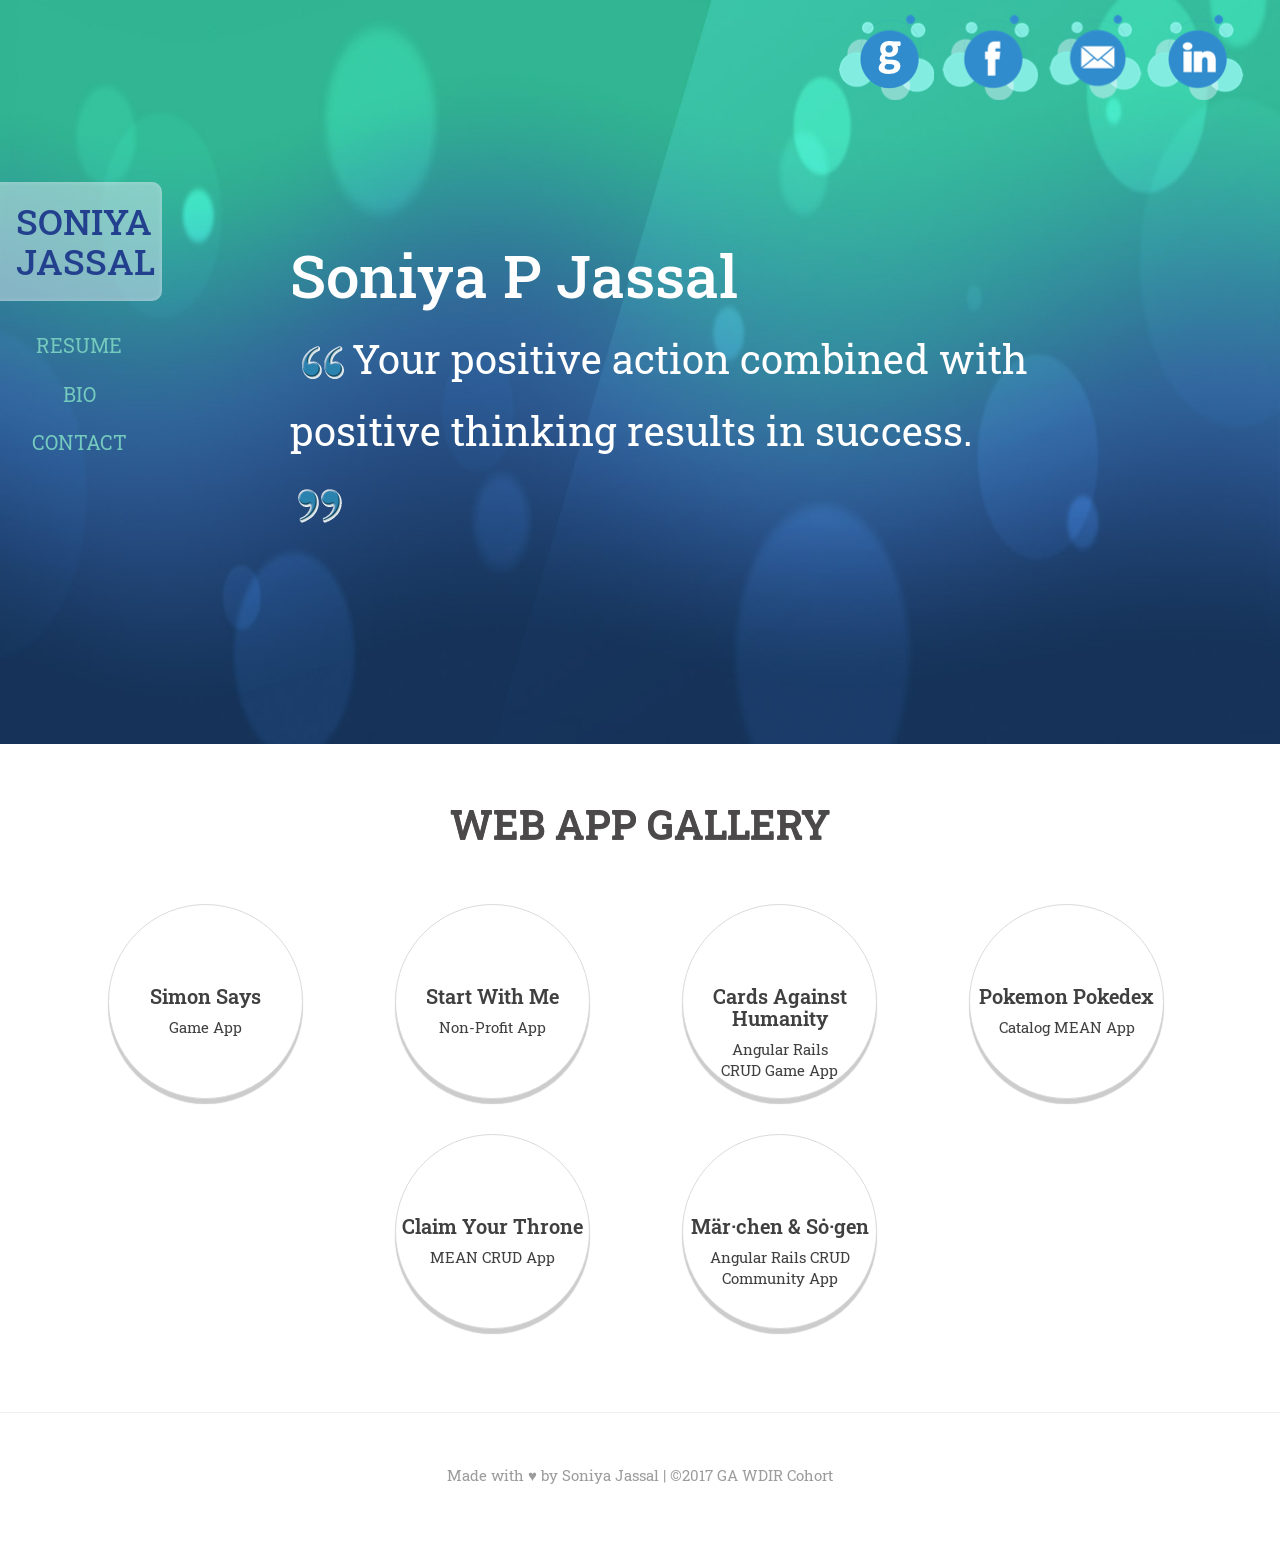
==== commit fd1b7afd: "Final Portfolio Font" ====
--- a/index.html
+++ b/index.html
@@ -13,7 +13,6 @@
 <script src="https://maxcdn.bootstrapcdn.com/bootstrap/3.3.7/js/bootstrap.min.js"></script>
 <link rel="stylesheet" href="https://maxcdn.bootstrapcdn.com/bootstrap/3.3.7/css/bootstrap.min.css" integrity="sha384-BVYiiSIFeK1dGmJRAkycuHAHRg32OmUcww7on3RYdg4Va+PmSTsz/K68vbdEjh4u" crossorigin="anonymous">
 <link href='http://fonts.googleapis.com/css?family=Roboto+Slab:400,700' rel='stylesheet' type='text/css'>
-<link href='http://fonts.googleapis.com/css?family=Rosario:400,700' rel='stylesheet' type='text/css'>
 <link href="css/style.css" rel="stylesheet" type="text/css" media="all" />
 
 </head>
--- a/css/style.css
+++ b/css/style.css
@@ -4,7 +4,7 @@
 	padding:0;
 	border:0;
 	font-size:100%;
-	font:inherit;
+	/*font:inherit;*/
 	vertical-align:baseline;
 }
 article, aside, details,
@@ -113,7 +113,7 @@
 }
 /* MAIN CSS */
 body {
-	font-family: 'Rosario', sans-serif;
+	font-family: 'Roboto Slab', serif;
 	background:#ffffff;
 	font-size: 100%;
 }
